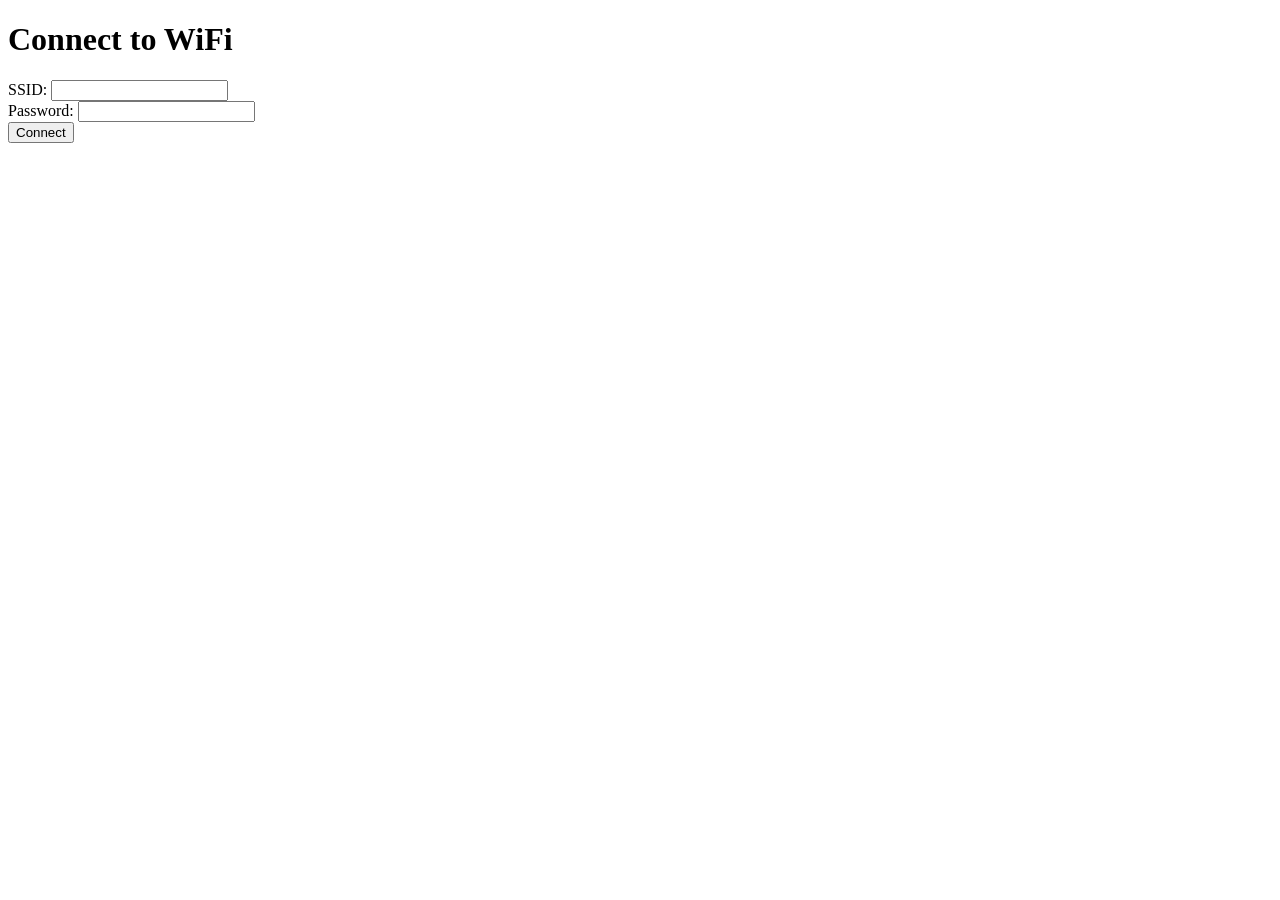
==== common/lib/http_server/src/static/index.html @ 89818b33 ":sparkles: WiFi Access Point" ====
<!DOCTYPE html>
<html lang="en">

<head>
    <meta charset="UTF-8">
    <meta name="viewport" content="width=device-width, initial-scale=1.0">
    <title>Connect to WiFi</title>
    <link rel="stylesheet" type="text/css" href="/style.css">
</head>

<body>
    <div class="container">
        <h1>Connect to WiFi</h1>
        <form action="/connect" method="post">
            SSID: <input type="text" name="ssid"><br>
            Password: <input type="password" name="password"><br>
            <input type="submit" value="Connect">
        </form>
    </div>
</body>

</html>
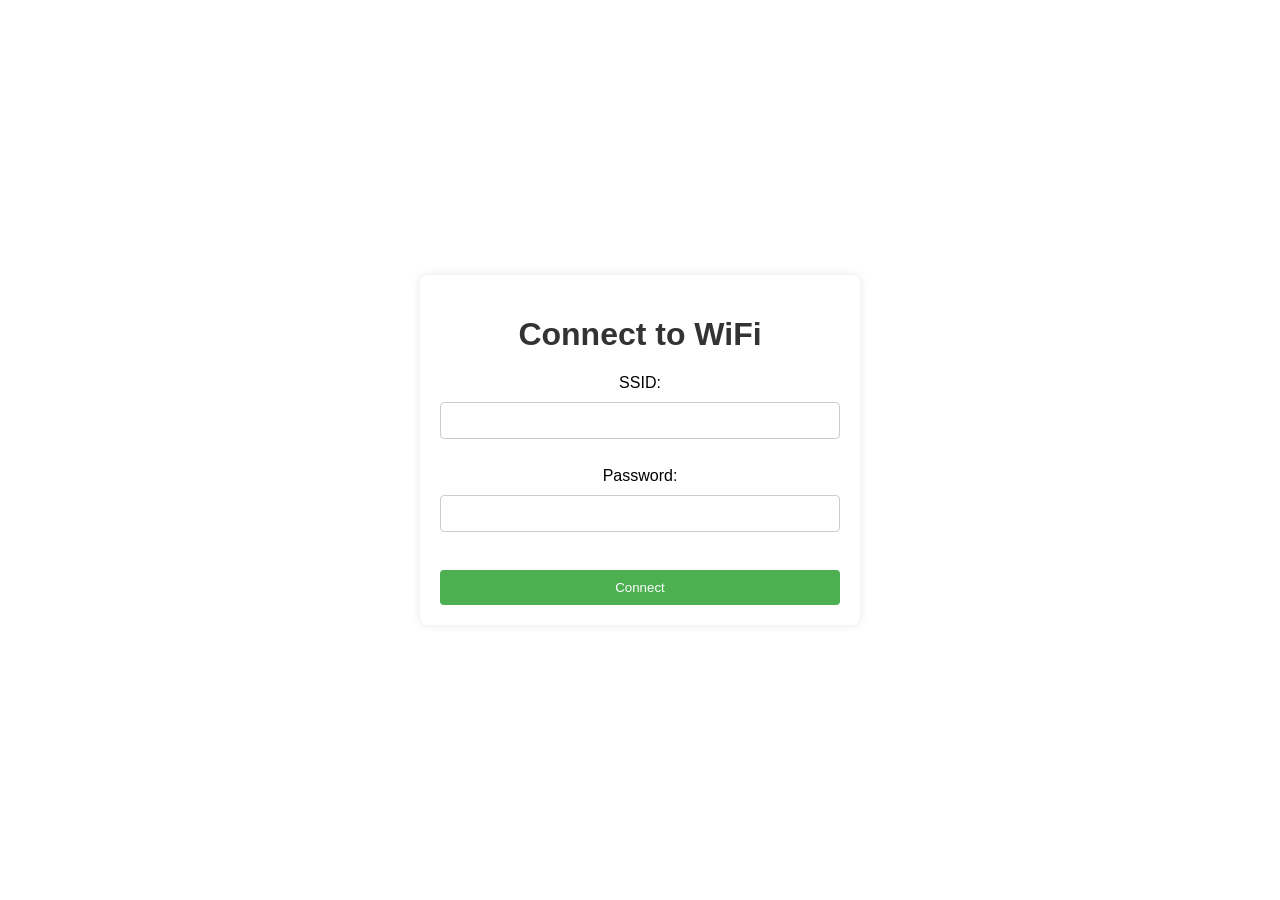
==== commit 2aa4dd62: ":sparkles: mis en place du serveur de saisie des credentials wifi" ====
--- a/common/lib/http_server/src/static/index.html
+++ b/common/lib/http_server/src/static/index.html
@@ -5,18 +5,122 @@
     <meta charset="UTF-8">
     <meta name="viewport" content="width=device-width, initial-scale=1.0">
     <title>Connect to WiFi</title>
-    <link rel="stylesheet" type="text/css" href="/style.css">
+    <style type="text/css">
+        body {
+            font-family: Arial, sans-serif;
+            background-color: #f0f0f0;
+            margin: 0;
+            padding: 0;
+            display: flex;
+            justify-content: center;
+            align-items: center;
+            height: 100vh;
+            background: url('/logo.png') no-repeat center center fixed;
+            background-size: cover;
+            height: 100vh;
+            margin: 0;
+        }
+    
+        .container {
+            background-color: rgba(255, 255, 255, 0.8);
+            padding: 20px;
+            border-radius: 8px;
+            box-shadow: 0 0 10px rgba(0, 0, 0, 0.1);
+            text-align: center;
+            width: 90%;
+            max-width: 400px;
+        }
+    
+    
+        h1 {
+            color: #333333;
+        }
+    
+        form {
+            display: flex;
+            flex-direction: column;
+            gap: 10px;
+        }
+    
+        input[type="text"],
+        input[type="password"] {
+            padding: 10px;
+            border: 1px solid #cccccc;
+            border-radius: 4px;
+            width: 100%;
+            box-sizing: border-box;
+        }
+    
+        input[type="submit"] {
+            padding: 10px;
+            border: none;
+            border-radius: 4px;
+            background-color: #4CAF50;
+            color: white;
+            cursor: pointer;
+        }
+    
+        input[type="submit"]:hover {
+            background-color: #45a049;
+        }
+    
+        /* Media queries for responsiveness */
+        @media (max-width: 600px) {
+            .container {
+                padding: 15px;
+            }
+    
+            input[type="text"],
+            input[type="password"] {
+                padding: 8px;
+            }
+    
+            input[type="submit"] {
+                padding: 8px;
+            }
+        }
+    </style>
 </head>
 
 <body>
     <div class="container">
         <h1>Connect to WiFi</h1>
-        <form action="/connect" method="post">
-            SSID: <input type="text" name="ssid"><br>
-            Password: <input type="password" name="password"><br>
+        <form id="the-form" action="/connect" method="post">
+            SSID: <input type="text" id="wifi_ssid" name="wifi_ssid"><br>
+            Password: <input type="password" id="wifi_psk" name="wifi_psk"><br>
             <input type="submit" value="Connect">
         </form>
     </div>
+    <p id="server-resp"></p>
+    <script type="text/javascript">
+
+        let theForm = document.getElementById("the-form");
+        let serverResp = document.getElementById("server-resp");
+
+        theForm.addEventListener("submit", async (e) => {
+            e.preventDefault();
+
+            let form = e.currentTarget;
+            let url = form.action;
+
+            try {
+                let entries = Object.fromEntries(new FormData(form).entries());
+                //entries["age"] = parseInt(entries["age"]);
+                let resp = await fetch(url, {
+                    method: "POST",
+                    headers: {
+                        "Content-Type": "application/json",
+                        Accept: "application/json",
+                    },
+                    body: JSON.stringify(entries),
+                });
+                serverResp.innerText = await resp.text();
+            } catch (err) {
+                console.error(err);
+            }
+        });
+
+    </script>
 </body>
 
 </html>
